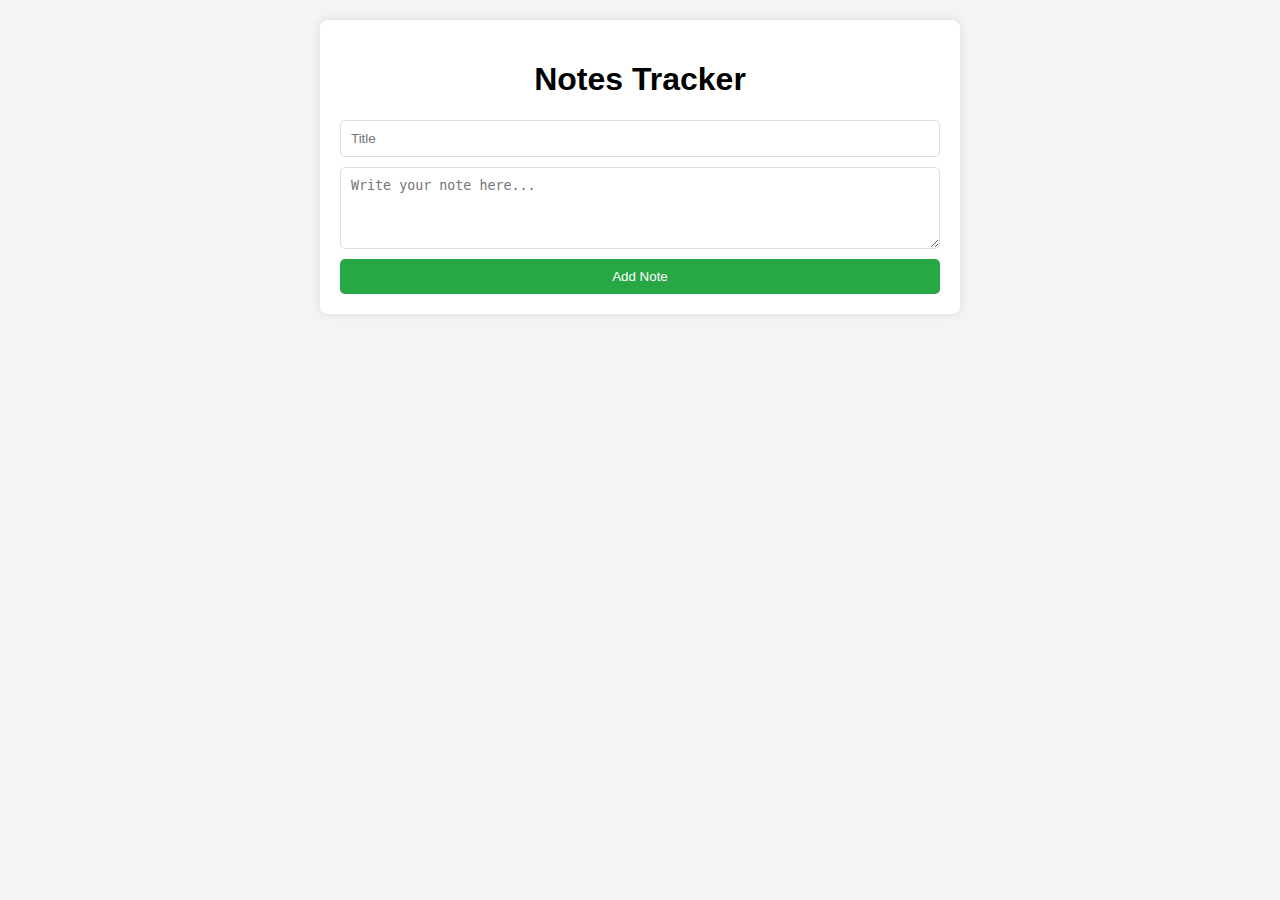
==== Notes Buddy/index.html @ bdf166f0 "Create index.html" ====
<!DOCTYPE html>
<html lang="en">
<head>
    <meta charset="UTF-8">
    <meta name="viewport" content="width=device-width, initial-scale=1.0">
    <title>Notes Tracker</title>
    <style>
        body {
            font-family: Arial, sans-serif;
            background-color: #f4f4f4;
            margin: 0;
            padding: 20px;
        }
        .container {
            max-width: 600px;
            margin: 0 auto;
            background-color: #fff;
            padding: 20px;
            border-radius: 8px;
            box-shadow: 0 0 10px rgba(0, 0, 0, 0.1);
        }
        h1 {
            text-align: center;
        }
        .note {
            background-color: #fafafa;
            padding: 10px;
            margin: 10px 0;
            border-radius: 5px;
            border: 1px solid #ddd;
            position: relative;
        }
        .note button {
            position: absolute;
            top: 10px;
            right: 10px;
            background: #ff4444;
            color: white;
            border: none;
            border-radius: 50%;
            width: 25px;
            height: 25px;
            cursor: pointer;
        }
        #noteForm {
            display: flex;
            flex-direction: column;
        }
        #noteForm input, #noteForm textarea {
            margin-bottom: 10px;
            padding: 10px;
            border: 1px solid #ddd;
            border-radius: 5px;
        }
        #noteForm button {
            background-color: #28a745;
            color: white;
            border: none;
            padding: 10px;
            cursor: pointer;
            border-radius: 5px;
        }
    </style>
</head>
<body>

<div class="container">
    <h1>Notes Tracker</h1>
    
    <form id="noteForm">
        <input type="text" id="noteTitle" placeholder="Title" required>
        <textarea id="noteContent" rows="4" placeholder="Write your note here..." required></textarea>
        <button type="submit">Add Note</button>
    </form>

    <div id="notesContainer"></div>
</div>

<script>
    document.getElementById('noteForm').addEventListener('submit', function(e) {
        e.preventDefault();
        
        const title = document.getElementById('noteTitle').value;
        const content = document.getElementById('noteContent').value;
        
        addNoteToDOM(title, content);
        clearForm();
    });

    function addNoteToDOM(title, content) {
        const noteContainer = document.getElementById('notesContainer');

        const noteDiv = document.createElement('div');
        noteDiv.classList.add('note');
        
        const noteTitle = document.createElement('h2');
        noteTitle.textContent = title;

        const noteContent = document.createElement('p');
        noteContent.textContent = content;

        const deleteButton = document.createElement('button');
        deleteButton.textContent = '×';
        deleteButton.addEventListener('click', function() {
            noteContainer.removeChild(noteDiv);
        });

        noteDiv.appendChild(noteTitle);
        noteDiv.appendChild(noteContent);
        noteDiv.appendChild(deleteButton);
        
        noteContainer.appendChild(noteDiv);
    }

    function clearForm() {
        document.getElementById('noteTitle').value = '';
        document.getElementById('noteContent').value = '';
    }
</script>

</body>
</html>
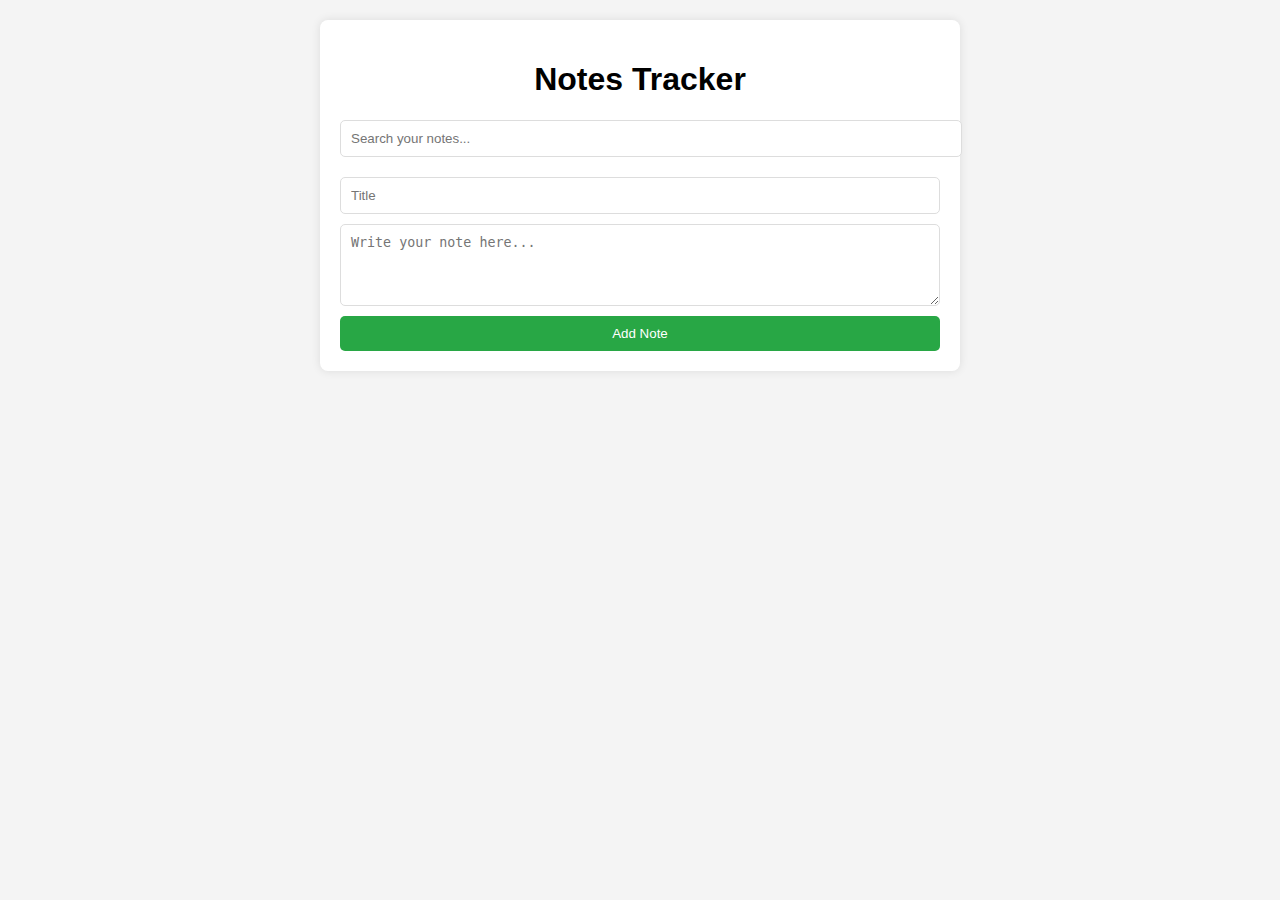
==== commit 1a59986f: "Update index.html" ====
--- a/Notes Buddy/index.html
+++ b/Notes Buddy/index.html
@@ -42,6 +42,18 @@
             height: 25px;
             cursor: pointer;
         }
+        .note .edit {
+            position: absolute;
+            top: 10px;
+            right: 40px;
+            background: #007bff;
+            color: white;
+            border: none;
+            border-radius: 50%;
+            width: 25px;
+            height: 25px;
+            cursor: pointer;
+        }
         #noteForm {
             display: flex;
             flex-direction: column;
@@ -60,12 +72,21 @@
             cursor: pointer;
             border-radius: 5px;
         }
+        #searchBar {
+            margin-bottom: 20px;
+            padding: 10px;
+            width: 100%;
+            border: 1px solid #ddd;
+            border-radius: 5px;
+        }
     </style>
 </head>
 <body>
 
 <div class="container">
     <h1>Notes Tracker</h1>
+    
+    <input type="text" id="searchBar" placeholder="Search your notes...">
     
     <form id="noteForm">
         <input type="text" id="noteTitle" placeholder="Title" required>
@@ -77,36 +98,61 @@
 </div>
 
 <script>
+    let editIndex = null;
+
     document.getElementById('noteForm').addEventListener('submit', function(e) {
         e.preventDefault();
         
         const title = document.getElementById('noteTitle').value;
         const content = document.getElementById('noteContent').value;
-        
-        addNoteToDOM(title, content);
+        const note = { title, content };
+
+        if (editIndex !== null) {
+            updateNoteInLocalStorage(note, editIndex);
+            editIndex = null;
+        } else {
+            saveNoteToLocalStorage(note);
+        }
+
         clearForm();
+        loadNotesFromLocalStorage();
     });
 
-    function addNoteToDOM(title, content) {
+    document.getElementById('searchBar').addEventListener('input', function() {
+        loadNotesFromLocalStorage(this.value);
+    });
+
+    function addNoteToDOM(note, index) {
         const noteContainer = document.getElementById('notesContainer');
 
         const noteDiv = document.createElement('div');
         noteDiv.classList.add('note');
         
         const noteTitle = document.createElement('h2');
-        noteTitle.textContent = title;
+        noteTitle.textContent = note.title;
 
         const noteContent = document.createElement('p');
-        noteContent.textContent = content;
+        noteContent.textContent = note.content;
 
         const deleteButton = document.createElement('button');
         deleteButton.textContent = '×';
         deleteButton.addEventListener('click', function() {
             noteContainer.removeChild(noteDiv);
+            deleteNoteFromLocalStorage(index);
+        });
+
+        const editButton = document.createElement('button');
+        editButton.textContent = '✎';
+        editButton.classList.add('edit');
+        editButton.addEventListener('click', function() {
+            editIndex = index;
+            document.getElementById('noteTitle').value = note.title;
+            document.getElementById('noteContent').value = note.content;
         });
 
         noteDiv.appendChild(noteTitle);
         noteDiv.appendChild(noteContent);
+        noteDiv.appendChild(editButton);
         noteDiv.appendChild(deleteButton);
         
         noteContainer.appendChild(noteDiv);
@@ -116,6 +162,38 @@
         document.getElementById('noteTitle').value = '';
         document.getElementById('noteContent').value = '';
     }
+
+    function saveNoteToLocalStorage(note) {
+        let notes = JSON.parse(localStorage.getItem('notes')) || [];
+        notes.push(note);
+        localStorage.setItem('notes', JSON.stringify(notes));
+    }
+
+    function updateNoteInLocalStorage(note, index) {
+        let notes = JSON.parse(localStorage.getItem('notes')) || [];
+        notes[index] = note;
+        localStorage.setItem('notes', JSON.stringify(notes));
+    }
+
+    function deleteNoteFromLocalStorage(index) {
+        let notes = JSON.parse(localStorage.getItem('notes')) || [];
+        notes.splice(index, 1);
+        localStorage.setItem('notes', JSON.stringify(notes));
+    }
+
+    function loadNotesFromLocalStorage(searchQuery = '') {
+        let notes = JSON.parse(localStorage.getItem('notes')) || [];
+        const noteContainer = document.getElementById('notesContainer');
+        noteContainer.innerHTML = ''; // Clear current notes in DOM
+
+        notes
+            .filter(note => note.title.toLowerCase().includes(searchQuery.toLowerCase()) || 
+                            note.content.toLowerCase().includes(searchQuery.toLowerCase()))
+            .forEach((note, index) => addNoteToDOM(note, index));
+    }
+
+    // Load notes when the page is loaded
+    window.onload = loadNotesFromLocalStorage;
 </script>
 
 </body>
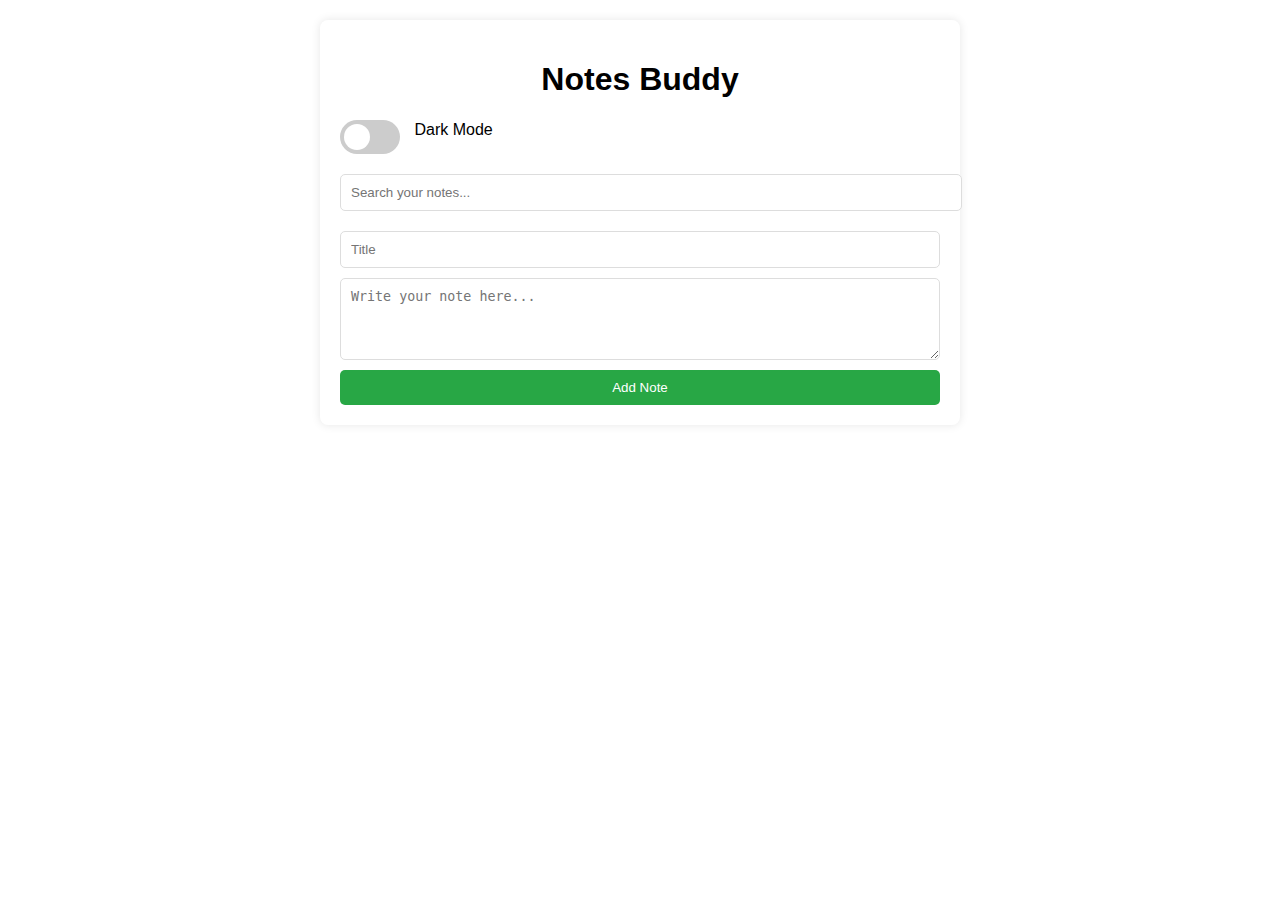
==== commit b9c7e41c: "Update index.html" ====
--- a/Notes Buddy/index.html
+++ b/Notes Buddy/index.html
@@ -3,32 +3,34 @@
 <head>
     <meta charset="UTF-8">
     <meta name="viewport" content="width=device-width, initial-scale=1.0">
-    <title>Notes Tracker</title>
+    <title>Notes Buddy</title>
     <style>
         body {
             font-family: Arial, sans-serif;
-            background-color: #f4f4f4;
             margin: 0;
             padding: 20px;
+            transition: background-color 0.3s, color 0.3s;
         }
         .container {
             max-width: 600px;
             margin: 0 auto;
-            background-color: #fff;
+            background-color: var(--container-bg);
             padding: 20px;
             border-radius: 8px;
             box-shadow: 0 0 10px rgba(0, 0, 0, 0.1);
+            transition: background-color 0.3s, color 0.3s;
         }
         h1 {
             text-align: center;
         }
         .note {
-            background-color: #fafafa;
+            background-color: var(--note-bg);
             padding: 10px;
             margin: 10px 0;
             border-radius: 5px;
-            border: 1px solid #ddd;
+            border: 1px solid var(--note-border);
             position: relative;
+            transition: background-color 0.3s, color 0.3s, border-color 0.3s;
         }
         .note button {
             position: absolute;
@@ -61,8 +63,11 @@
         #noteForm input, #noteForm textarea {
             margin-bottom: 10px;
             padding: 10px;
-            border: 1px solid #ddd;
+            border: 1px solid var(--input-border);
             border-radius: 5px;
+            background-color: var(--input-bg);
+            color: var(--input-text);
+            transition: background-color 0.3s, color 0.3s, border-color 0.3s;
         }
         #noteForm button {
             background-color: #28a745;
@@ -76,16 +81,97 @@
             margin-bottom: 20px;
             padding: 10px;
             width: 100%;
-            border: 1px solid #ddd;
+            border: 1px solid var(--input-border);
             border-radius: 5px;
+            background-color: var(--input-bg);
+            color: var(--input-text);
+            transition: background-color 0.3s, color 0.3s, border-color 0.3s;
+        }
+        /* Dark Mode Variables */
+        :root {
+            --container-bg: #fff;
+            --note-bg: #fafafa;
+            --note-border: #ddd;
+            --input-bg: #fff;
+            --input-border: #ddd;
+            --input-text: #000;
+            --text-color: #000;
+            --background-color: #f4f4f4;
+        }
+        /* Light Mode Variables */
+        body.dark-mode {
+            --container-bg: #333;
+            --note-bg: #444;
+            --note-border: #555;
+            --input-bg: #555;
+            --input-border: #777;
+            --input-text: #fff;
+            --text-color: #fff;
+            --background-color: #222;
+        }
+        /* Toggle Switch Styles */
+        .toggle-switch {
+            position: relative;
+            display: inline-block;
+            width: 60px;
+            height: 34px;
+            margin-bottom: 20px;
+        }
+        .toggle-switch input {
+            opacity: 0;
+            width: 0;
+            height: 0;
+        }
+        .slider {
+            position: absolute;
+            cursor: pointer;
+            top: 0;
+            left: 0;
+            right: 0;
+            bottom: 0;
+            background-color: #ccc;
+            transition: .4s;
+            border-radius: 34px;
+        }
+        .slider:before {
+            position: absolute;
+            content: "";
+            height: 26px;
+            width: 26px;
+            left: 4px;
+            bottom: 4px;
+            background-color: white;
+            transition: .4s;
+            border-radius: 50%;
+        }
+        input:checked + .slider {
+            background-color: #2196F3;
+        }
+        input:checked + .slider:before {
+            transform: translateX(26px);
+        }
+        /* Label for dark mode */
+        .toggle-label {
+            margin-left: 10px;
+            vertical-align: middle;
+            font-size: 16px;
+            cursor: pointer;
         }
     </style>
 </head>
 <body>
 
 <div class="container">
-    <h1>Notes Tracker</h1>
+    <h1>Notes Buddy</h1>
     
+    <div>
+        <label class="toggle-switch">
+            <input type="checkbox" id="modeToggle">
+            <span class="slider"></span>
+        </label>
+        <span class="toggle-label">Dark Mode</span>
+    </div>
+
     <input type="text" id="searchBar" placeholder="Search your notes...">
     
     <form id="noteForm">
@@ -120,6 +206,11 @@
 
     document.getElementById('searchBar').addEventListener('input', function() {
         loadNotesFromLocalStorage(this.value);
+    });
+
+    document.getElementById('modeToggle').addEventListener('change', function() {
+        document.body.classList.toggle('dark-mode', this.checked);
+        localStorage.setItem('darkMode', this.checked);
     });
 
     function addNoteToDOM(note, index) {
@@ -192,8 +283,17 @@
             .forEach((note, index) => addNoteToDOM(note, index));
     }
 
-    // Load notes when the page is loaded
-    window.onload = loadNotesFromLocalStorage;
+    function initializeMode() {
+        const darkMode = JSON.parse(localStorage.getItem('darkMode'));
+        document.body.classList.toggle('dark-mode', darkMode);
+        document.getElementById('modeToggle').checked = darkMode;
+    }
+
+    // Load notes and initialize mode when the page is loaded
+    window.onload = function() {
+        loadNotesFromLocalStorage();
+        initializeMode();
+    };
 </script>
 
 </body>
